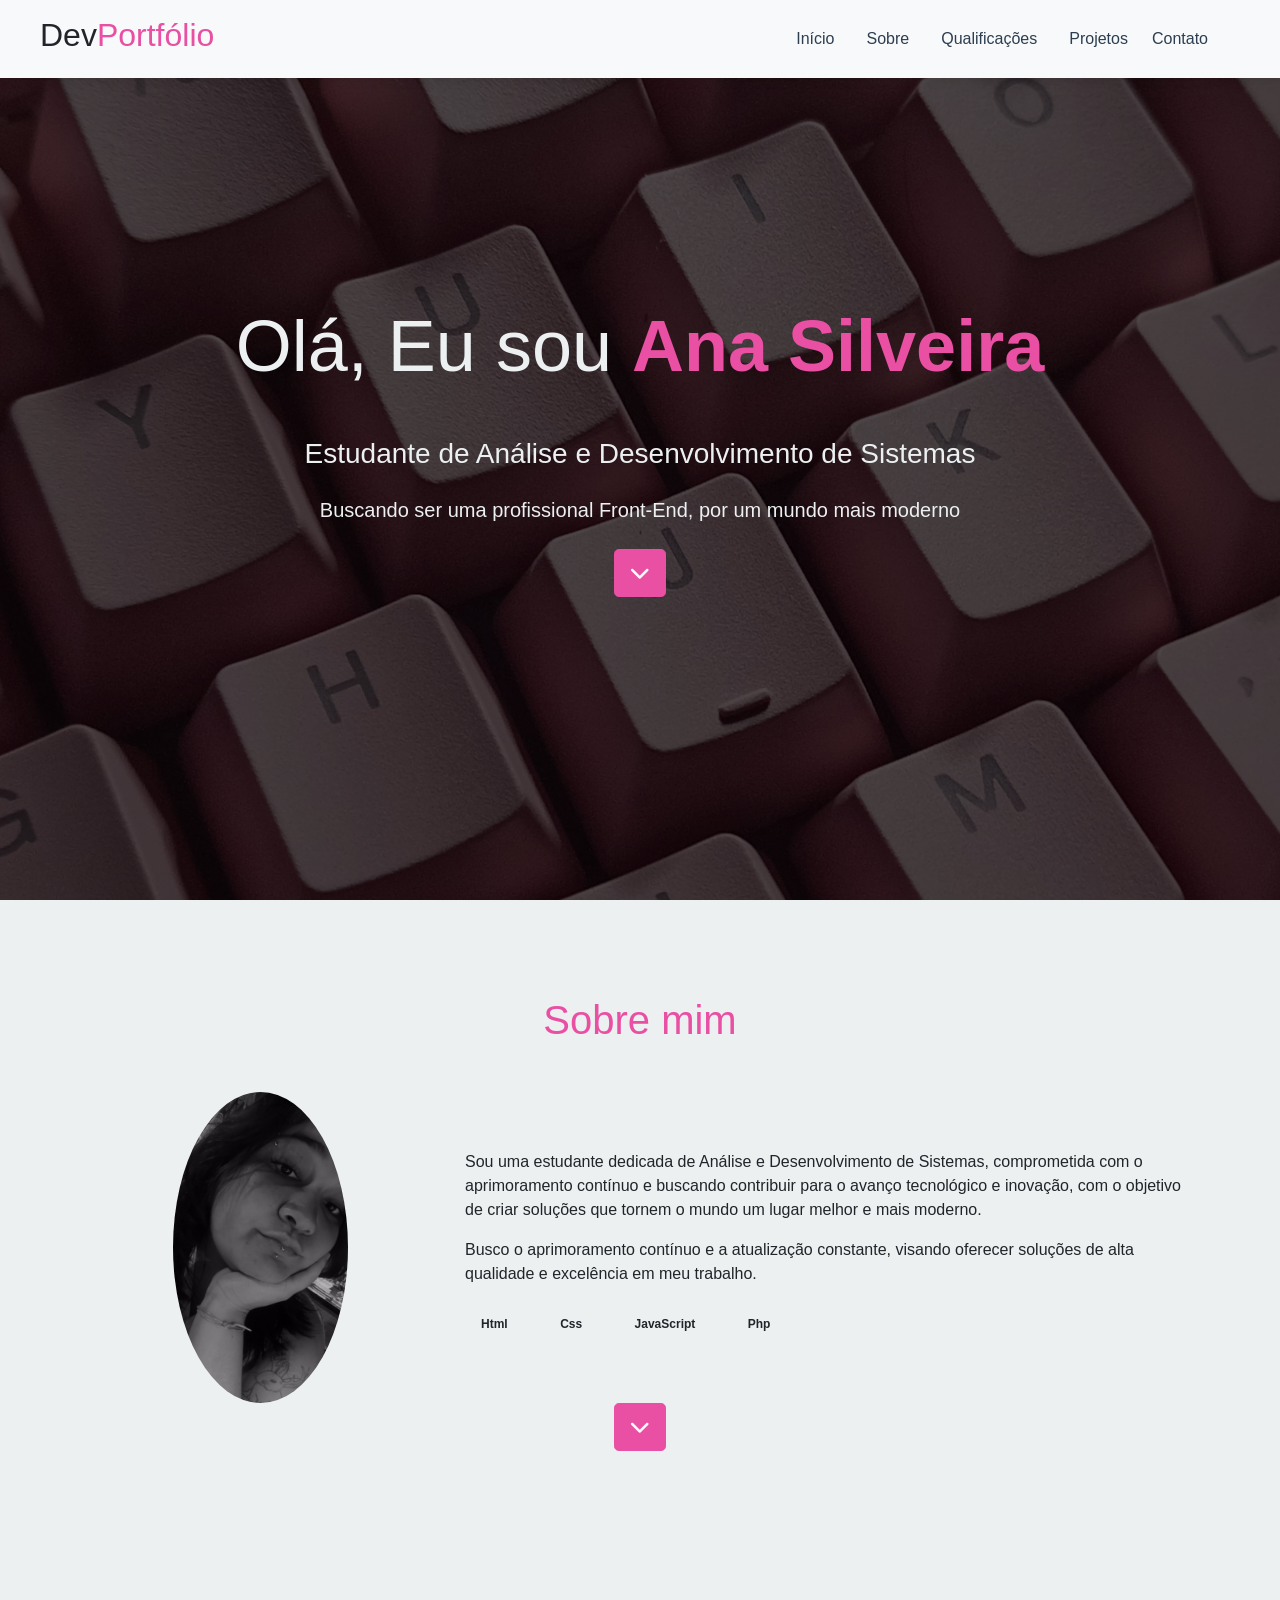
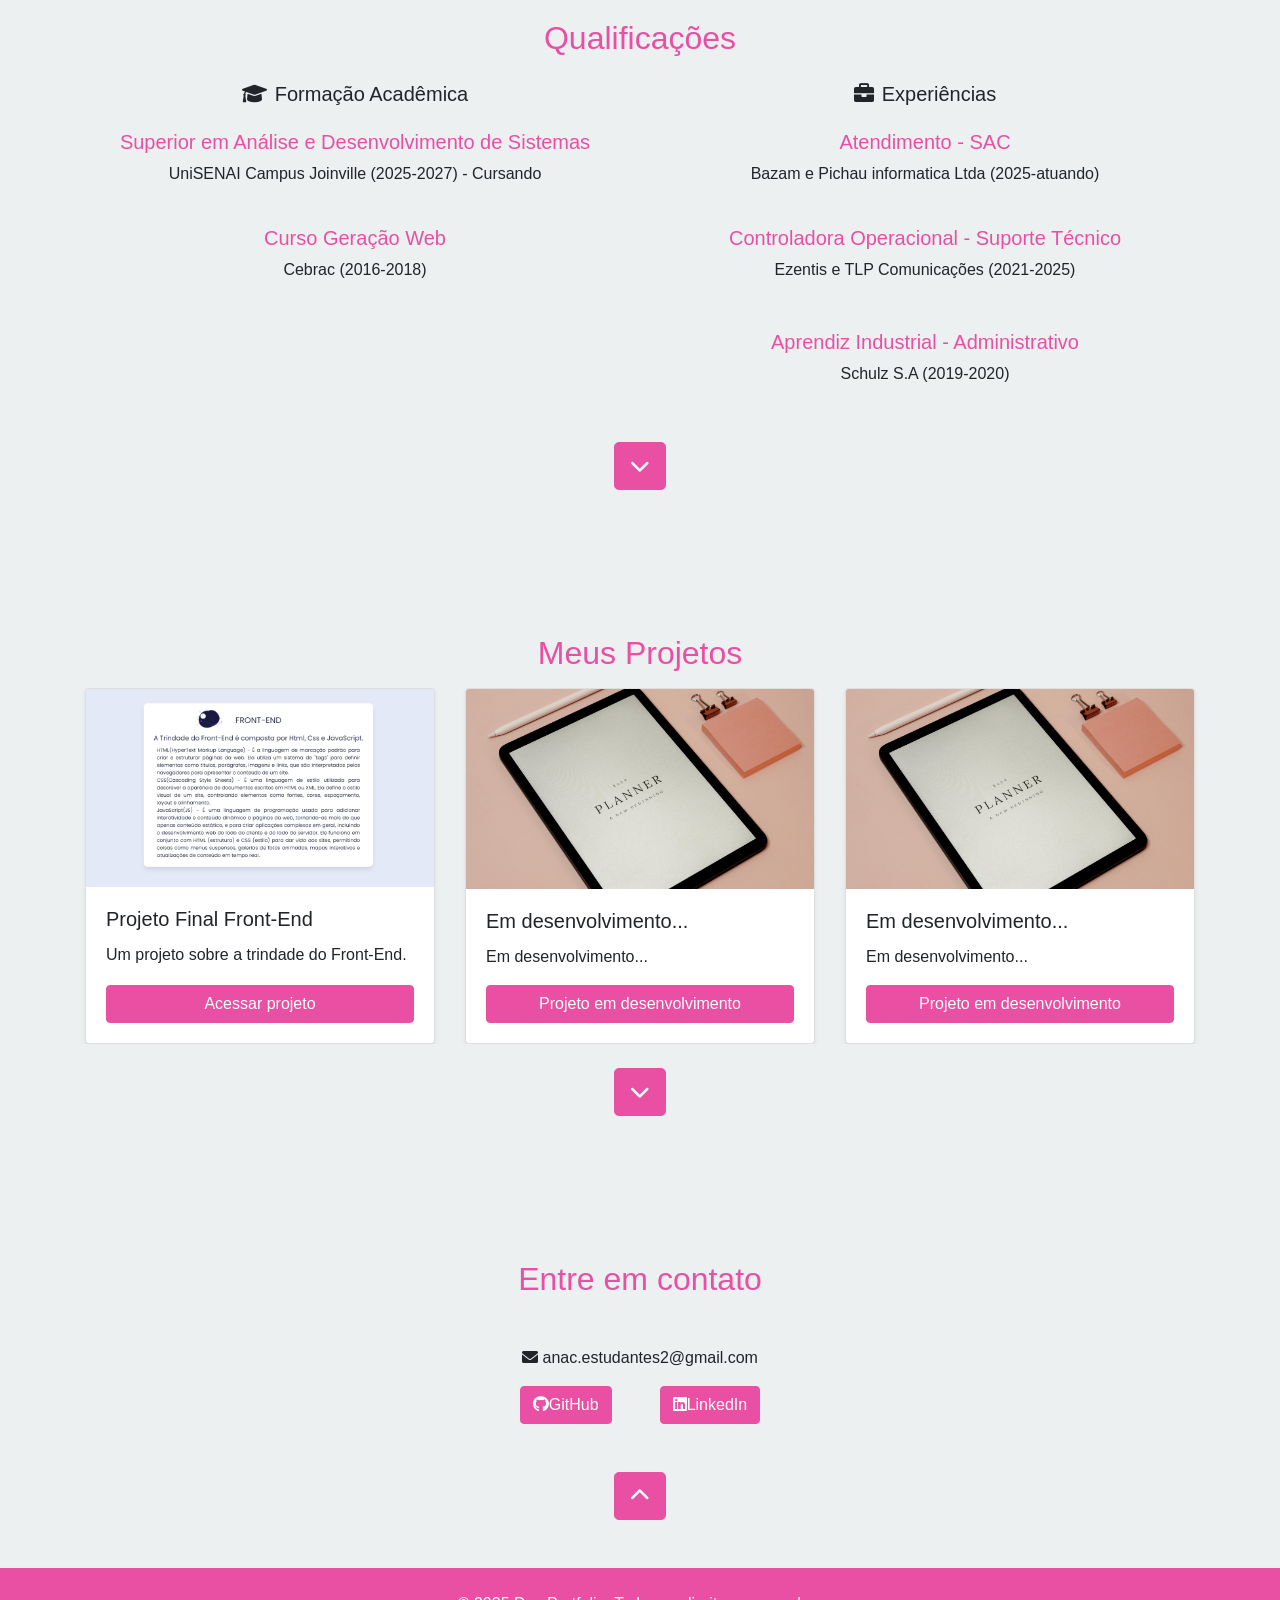
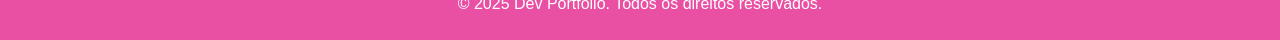
==== bootstrap46/aula04/portifolio/index.html @ 62719ae0 "Descarregando aula 01, 02, 03 e 04 de bootstrap" ====
<!DOCTYPE html>
<html lang="pt-br">
<head>
    <!-- Required meta tags -->
    <meta charset="UTF-8">
    <meta name="viewport" content="width=device-width, initial-scale=1.0">
    
    <!-- Bootstrap CSS -->
    <link rel="stylesheet" href="https://cdn.jsdelivr.net/npm/bootstrap@4.6.2/dist/css/bootstrap.min.css" integrity="sha384-xOolHFLEh07PJGoPkLv1IbcEPTNtaed2xpHsD9ESMhqIYd0nLMwNLD69Npy4HI+N" crossorigin="anonymous">

    <title>Dev Portfolio</title>
    <link rel="stylesheet" href="assets/css/style.css">
    <link rel="stylesheet" href="https://cdnjs.cloudflare.com/ajax/libs/font-awesome/6.0.0/css/all.min.css">
</head>
<body>
    <header>
        <nav class="navbar navbar-expand-lg fixed-top navbar-light bg-light p-3">
            <div class="h2 ml-4">
                Dev<span>Portfólio</span>
            </div>
    
            <button class="navbar-toggler" type="button" data-toggle="collapse" data-target="#navbarSupportedContent" aria-controls="navbarSupportedContent" aria-expanded="false" aria-label="Toggle navigation">
                <span class="navbar-toggler-icon"></span>
            </button>
    
            <div class="collapse navbar-collapse" id="navbarSupportedContent">
                <ul class="navbar-nav ml-auto">
                    <li class="nav-item">
                        <a href="#home" class="nav-link mx-2">Início</a>
                    </li>
                    <li class="nav-item">
                        <a href="#about" class="nav-link mx-2">Sobre</a>
                    </li>
                    <li class="nav-item">
                        <a href="#qualification" class="nav-link mx-2">Qualificações</a>
                    </li>
                    <li class="nav-item">
                        <a href="#projects" class="nav-link mx-2">Projetos</a>
                    </li>
                    <li class="nav-item">
                        <a href="#contact" class="nav-link mr-5">Contato</a>
                    </li>
                </ul>
            </div>
        </nav>
    </header>
    
    <section id="home" class="container-fluid d-flex align-items-center justify-content-center vh-100">
        <div class="text-center">
            <h1 class="display-3 text-secondary mb-5">
                Olá, Eu sou <span class="font-weight-bold text-primary">Ana Silveira</span>
            </h1>
    
            <h2 class="h3 text-secondary mb-3 my-4">
                Estudante de Análise e Desenvolvimento de Sistemas
            </h2>
    
            <p class="lead text-secondary mb-4 mt-4">
                Buscando ser uma profissional Front-End, por um mundo mais moderno
            </p>
    
            <a href="#about" class="btn btn-primary btn-lg">
                <i class="fa-solid fa-chevron-down"></i>
            </a>
        </div>
    </section>

    <section id="about" class="about py-5">
        <div class="container">
            <h1 class="section-title text-center text-primary my-5">Sobre mim</h2>
    
            <div class="row align-items-center about-container">

                <div class="col-md-4 text-center mb-4 mb-md-0">
                    <img src="assets/img/avatar.jpg" alt="Developer Photo" class="img-fluid rounded-circle w-50">
                </div>
    
                <div class="col-md-8 about-text">
                    <p>
                        Sou uma estudante dedicada de Análise e Desenvolvimento de Sistemas, comprometida com o aprimoramento contínuo e buscando contribuir para o avanço tecnológico e inovação, com o objetivo de criar soluções que tornem o mundo um lugar melhor e mais moderno.
                    </p>
                    <p>
                        Busco o aprimoramento contínuo e a atualização constante, visando oferecer soluções de alta qualidade e excelência em meu trabalho.
                    </p>
    
                    <div class="skills mt-3">
                        <span class="badge badge-primary mr-3 p-3">Html</span>
                        <span class="badge badge-primary mr-3 p-3">Css</span>
                        <span class="badge badge-primary mr-3 p-3">JavaScript</span>
                        <span class="badge badge-primary p-3">Php</span>
                    </div>
                </div>
            </div>
    
            <div class="text-center mb-4">
                <a href="#qualification" class="btn btn-primary btn-lg">
                    <i class="fa-solid fa-chevron-down"></i>
                </a>
            </div>
        </div>
    </section>

    <section id="qualification" class="qualification pt-5">
        <div class="container pt-5">
            <h2 class="section-title text-primary text-center mb-4">Qualificações</h2>
    
            <div class="row qualification-container">
                <!-- Formação Acadêmica -->
                <div class="col-md-6 mb-4 text-center">
                    <h5 class="mb-3"><i class="fas fa-graduation-cap mr-2"></i>Formação Acadêmica</h5>
                    <div class="timeline">
                        <div class="timeline-item mb-3 p-2 rounded">
                            <h5 class="text-primary">Superior em Análise e Desenvolvimento de Sistemas</h5>
                            <p class="mb-0">UniSENAI Campus Joinville (2025-2027) - Cursando</p>
                        </div>
                        <div class="timeline-item mb-3 p-3 rounded">
                            <h5 class="text-primary">Curso Geração Web</h5>
                            <p class="mb-0">Cebrac (2016-2018)</p>
                        </div>
                    </div>
                </div>
    
                <!-- Experiências -->
                <div class="col-md-6 mb-4 text-center">
                    <h5 class="mb-3"><i class="fas fa-briefcase mr-2"></i>Experiências</h5>
                    <div class="timeline">
                        <div class="timeline-item mb-3 p-2 rounded">
                            <h5 class="text-primary">Atendimento - SAC</h5>
                            <p class="mb-0">Bazam e Pichau informatica Ltda (2025-atuando)</p>
                        </div>
                        <div class="timeline-item mb-3 p-3 rounded">
                            <h5 class="text-primary">Controladora Operacional - Suporte Técnico</h5>
                            <p class="mb-0">Ezentis e TLP Comunicações (2021-2025)</p>
                        </div>
                        <div class="timeline-item mb-3 p-3 rounded">
                            <h5 class="text-primary">Aprendiz Industrial - Administrativo</h5>
                            <p class="mb-0">Schulz S.A (2019-2020)</p>
                        </div>
                    </div>
                </div>
            </div>
    
            <div class="text-center mb-5">
                <a href="#projects" class="btn btn-primary btn-lg">
                    <i class="fa-solid fa-chevron-down"></i>
                </a>
            </div>
        </div>
    </section>

    <section id="projects" class="projects py-5">
        <div class="container">
            <h2 class="section-title text-primary text-center mt-5 mb-3">Meus Projetos</h2>
    
            <div class="row projects-container">
                <!-- Projeto 1 -->
                <div class="col-md-4 mb-4">
                    <div class="card h-100 shadow-sm">
                        <img src="assets/img/projetoFinalFrontEnd.png" class="card-img-top" alt="Projeto Front-End">
                        <div class="card-body d-flex flex-column">
                            <h5 class="card-title">Projeto Final Front-End</h5>
                            <p class="card-text flex-grow-1">
                                Um projeto sobre a trindade do Front-End.
                            </p>
                            <a href="projetoFrontEnd/index.html" target="_blank" class="btn btn-primary mt-auto">Acessar projeto</a>
                        </div>
                    </div>
                </div>
    
                <!-- Projeto 2 -->
                <div class="col-md-4 mb-4">
                    <div class="card h-100 shadow-sm">
                        <img src="assets/img/construindo.jpg" class="card-img-top" alt="Projeto 2">
                        <div class="card-body d-flex flex-column">
                            <h5 class="card-title">Em desenvolvimento...</h5>
                            <p class="card-text flex-grow-1">Em desenvolvimento...</p>
                            <a href="#projects" class="btn btn-primary mt-auto">Projeto em desenvolvimento</a>
                        </div>
                    </div>
                </div>
    
                <!-- Projeto 3 -->
                <div class="col-md-4 mb-4">
                    <div class="card h-100 shadow-sm">
                        <img src="assets/img/construindo.jpg" class="card-img-top" alt="Projeto 3">
                        <div class="card-body d-flex flex-column">
                            <h5 class="card-title">Em desenvolvimento...</h5>
                            <p class="card-text flex-grow-1">Em desenvolvimento...</p>
                            <a href="#projects" class="btn btn-primary mt-auto">Projeto em desenvolvimento</a>
                        </div>
                    </div>
                </div>
            </div>
    
            <!-- Botão de scroll -->
            <div class="text-center mb-5">
                <a href="#contact" class="btn btn-primary btn-lg">
                    <i class="fa-solid fa-chevron-down"></i>
                </a>
            </div>
        </div>
    </section>

    <section id="contact" class="contact py-5">
        <div class="container text-center">
    
            <h2 class="mb-5 text-primary">Entre em contato</h2>
    
            <div class="row justify-content-center">
                <div class="col-md-6">
    
                    <div class="mb-3">
                        <p class="fs-5">
                            <i class="fas fa-envelope me-2"></i>
                            anac.estudantes2@gmail.com
                        </p>
                    </div>
    
                    <div class="d-flex justify-content-center gap-3">
                        <a href="https://github.com/ninhatzo" class="btn btn-primary mr-5">
                            <i class="fab fa-github me-2"></i>GitHub
                        </a>
    
                        <a href="https://www.linkedin.com/in/ana-carolina-da-silveira-a90339293?utm_source=share&utm_campaign=share_via&utm_content=profile&utm_medium=android_app" class="btn btn-primary">
                            <i class="fab fa-linkedin me-2"></i>LinkedIn
                        </a>
                    </div>
    
                </div>
            </div>

            <div class="text-center mt-5">
                <a href="#home" class="btn btn-primary btn-lg">
                    <i class="fa-solid fa-chevron-up"></i>
                </a>
            </div>
    
        </div>
    </section>

    <footer class="bg-dark text-white text-center py-4">
        <div class="container">
            <p class="mb-0">&copy; 2025 Dev Portfolio. Todos os direitos reservados.</p>
        </div>
    </footer>

    <!-- Option 2: Separate Popper and Bootstrap JS -->
    <script src="https://cdn.jsdelivr.net/npm/jquery@3.5.1/dist/jquery.slim.min.js" integrity="sha384-DfXdz2htPH0lsSSs5nCTpuj/zy4C+OGpamoFVy38MVBnE+IbbVYUew+OrCXaRkfj" crossorigin="anonymous"></script>
    <script src="https://cdn.jsdelivr.net/npm/popper.js@1.16.1/dist/umd/popper.min.js" integrity="sha384-9/reFTGAW83EW2RDu2S0VKaIzap3H66lZH81PoYlFhbGU+6BZp6G7niu735Sk7lN" crossorigin="anonymous"></script>
    <script src="https://cdn.jsdelivr.net/npm/bootstrap@4.6.2/dist/js/bootstrap.min.js" integrity="sha384-+sLIOodYLS7CIrQpBjl+C7nPvqq+FbNUBDunl/OZv93DB7Ln/533i8e/mZXLi/P+" crossorigin="anonymous"></script>
</body>
</html>
---- bootstrap46/aula04/portifolio/assets/css/style.css ----
/* Global Styles */
:root {
    --primary-color: #e94fa3;
    --secondary-color: #dd65a7;
    --accent-color: #e74c3c;
    --light-color: #ecf0f1;
    --dark-color: #2c3e50;
}

body {
    background-color: var(--light-color);
}

* {
    margin: 0;
    padding: 0;
    box-sizing: border-box;
    font-family: 'Segoe UI', Tahoma, Geneva, Verdana, sans-serif;
}

.navbar {
    background-color: #ffffff;      
    box-shadow: 0 2px 10px rgba(0, 0, 0, 0.1);
    z-index: 1030;                  
}

a {
    text-decoration: none;
}

.text-primary {
    color: var(--primary-color) !important;
}

.text-secondary {
    color: var(--light-color) !important;
}

.btn-primary {
    background-color: var(--primary-color);
    border-color: var(--primary-color);
}

.badge-primary {
    background-color: var(--light-color);
    color: var(---dark-color);
    border-radius: 100px;
}

.btn-primary:hover, .badge-primary:hover {
    background-color: var(--secondary-color);
    border-color: var(--secondary-color);
}

.navbar-light .navbar-nav .nav-link {
    color: var(--dark-color);
}

.navbar-light .navbar-nav .nav-link:hover {
    color: var(--primary-color);
}

.h2 span {
    color: var(--primary-color);
}

.container-fluid {
    background: linear-gradient(rgba(0, 0, 0, 0.7), rgba(0, 0, 0, 0.7)), url('../img/capa.jpg') no-repeat center center;
    background-size: cover;
}

.projects-container .card-img-top {
    max-height: 200px;
    object-fit: cover;
}

.col-md-4 {
    overflow: hidden;
    transition: transform 0.3s;
}

.col-md-4:hover {
    transform: translateY(-10px);
}

.bg-dark {
    background-color: var(--primary-color) !important;
}
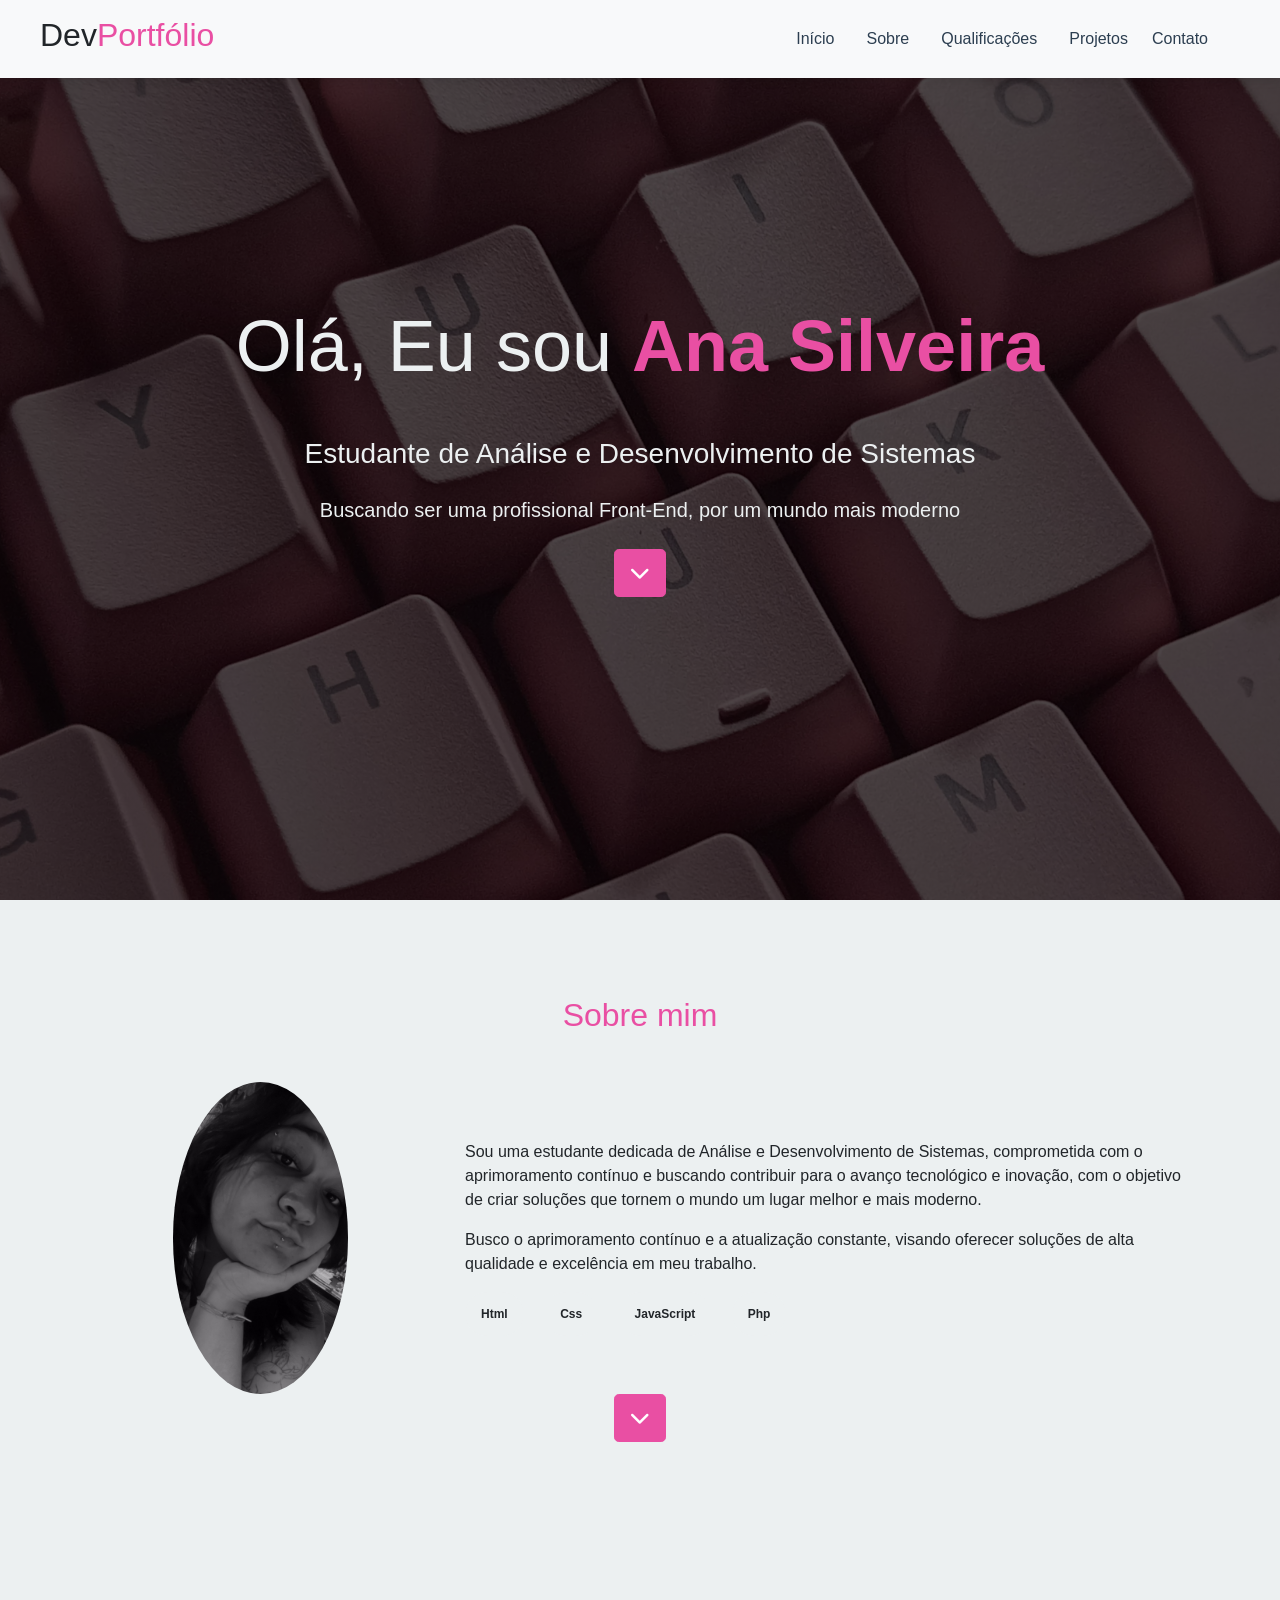
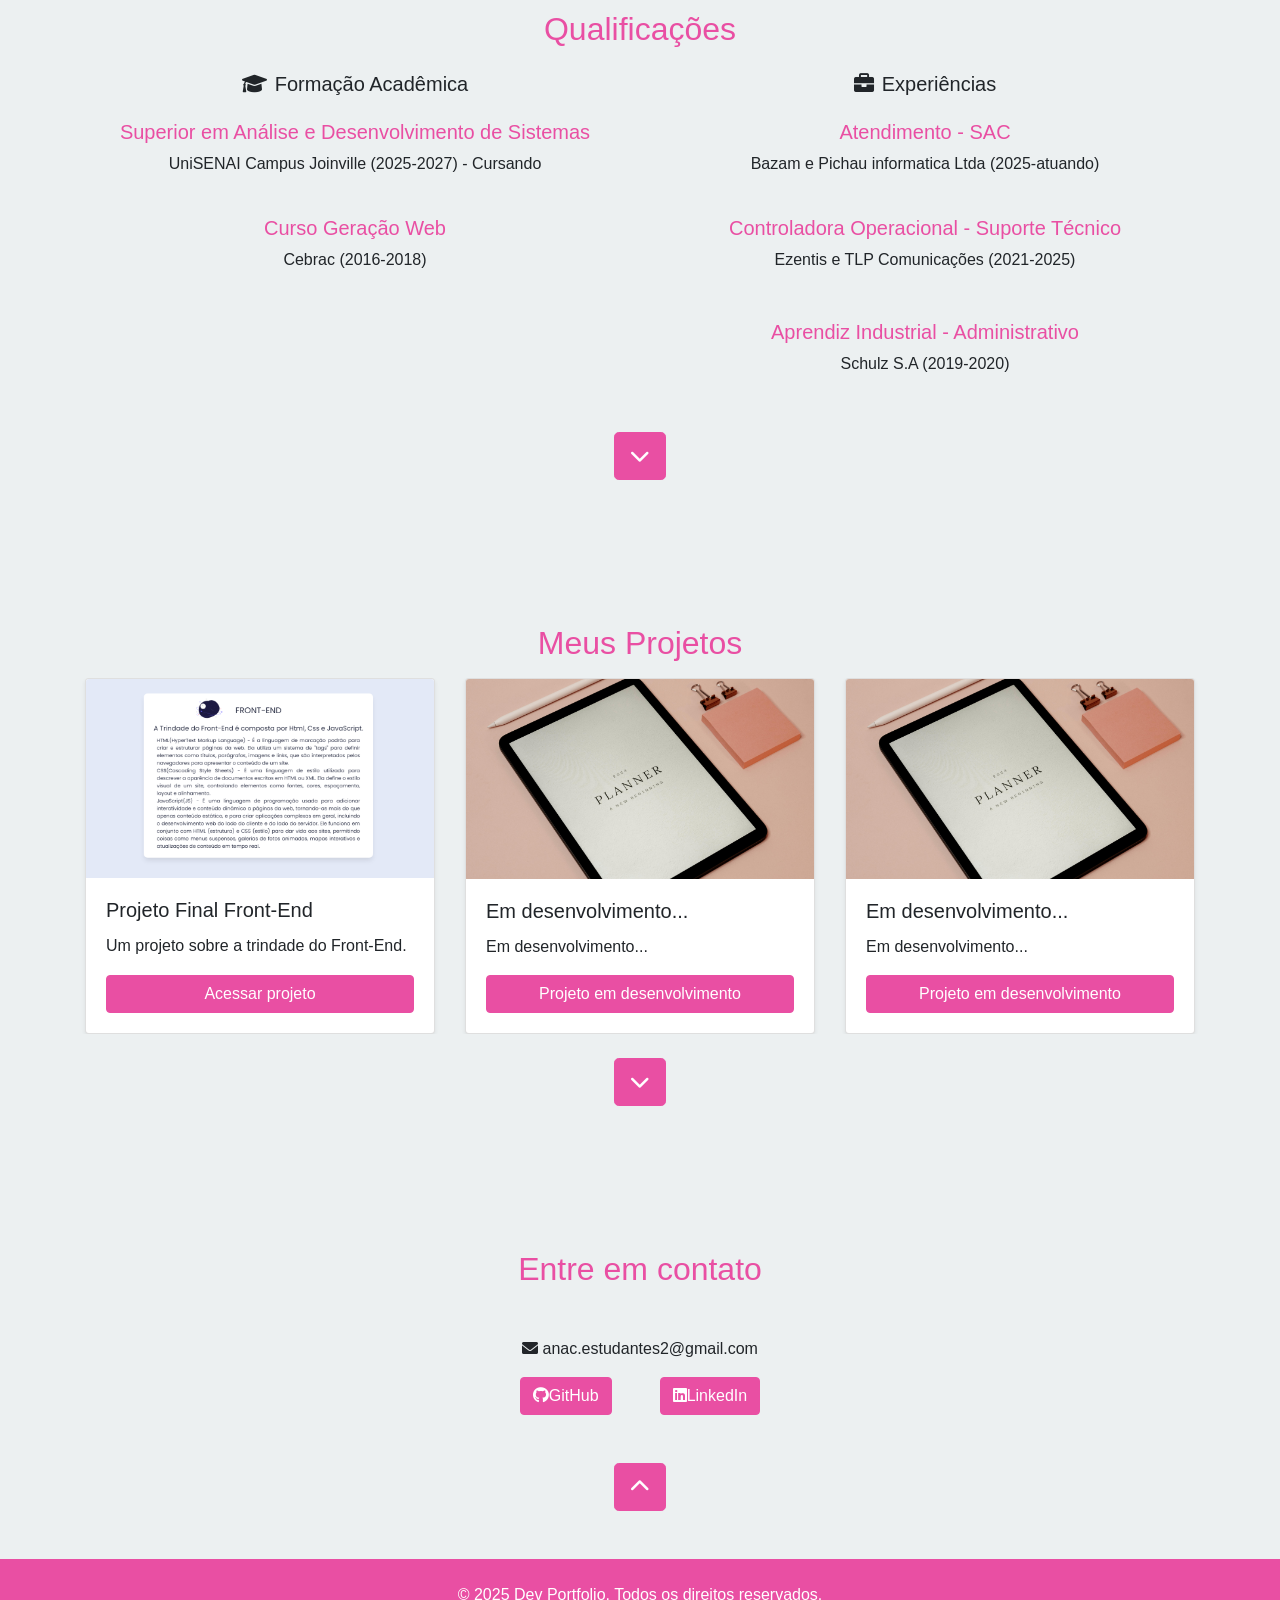
==== commit 55984d80: "Ajustando index do portifólio" ====
--- a/bootstrap46/aula04/portifolio/index.html
+++ b/bootstrap46/aula04/portifolio/index.html
@@ -67,7 +67,7 @@
 
     <section id="about" class="about py-5">
         <div class="container">
-            <h1 class="section-title text-center text-primary my-5">Sobre mim</h2>
+            <h2 class="section-title text-center text-primary my-5">Sobre mim</h2>
     
             <div class="row align-items-center about-container">
 
@@ -105,6 +105,7 @@
             <h2 class="section-title text-primary text-center mb-4">Qualificações</h2>
     
             <div class="row qualification-container">
+                
                 <!-- Formação Acadêmica -->
                 <div class="col-md-6 mb-4 text-center">
                     <h5 class="mb-3"><i class="fas fa-graduation-cap mr-2"></i>Formação Acadêmica</h5>
